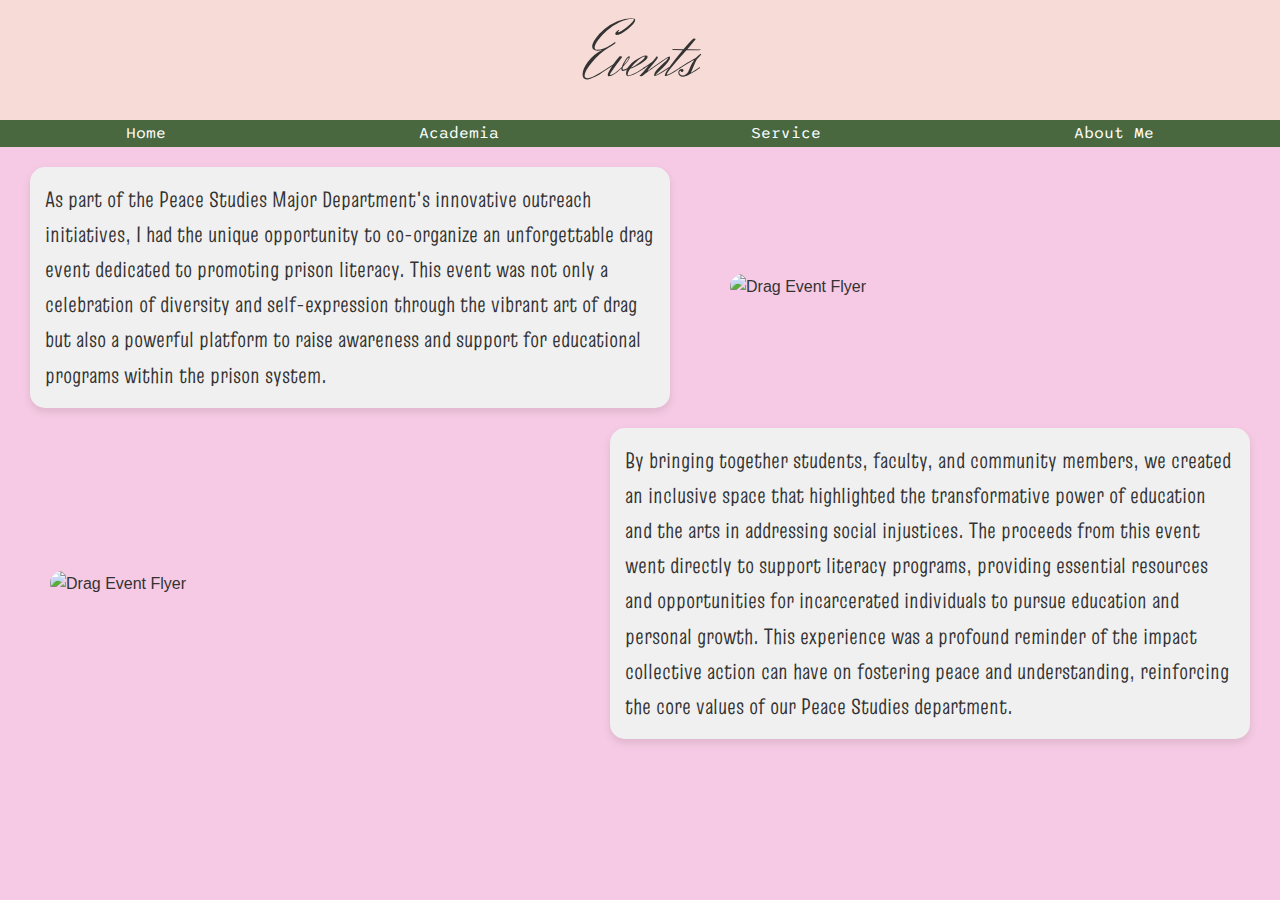
==== events.html @ f283f8b1 "Add files via upload" ====
<!DOCTYPE html>
<html lang="en">

<header>
    <meta charset="UTF-8">
    <meta name="viewport" content="width=device-width, initial-scale=1.0">
    <title>Events</title>
    <link rel="stylesheet" href="events.css">
    <link rel="preconnect" href="https://fonts.googleapis.com">
    <link rel="preconnect" href="https://fonts.gstatic.com" crossorigin>
    <link href="https://fonts.googleapis.com/css2?family=Herr+Von+Muellerhoff&display=swap" rel="stylesheet">
    <link rel="preconnect" href="https://fonts.googleapis.com">
    <link rel="preconnect" href="https://fonts.gstatic.com" crossorigin>
    <link href="https://fonts.googleapis.com/css2?family=Truculenta:opsz,wght@12..72,100..900&display=swap" rel="stylesheet">
    <link rel="preconnect" href="https://fonts.googleapis.com">
    <link rel="preconnect" href="https://fonts.gstatic.com" crossorigin>
    <link href="https://fonts.googleapis.com/css2?family=Sono:wght@200..800&display=swap" rel="stylesheet">

</header>

<body>

    <h1>Events</h1>
    <nav>
        <ul>
            <li><a href="index.html"class="external">Home</a></li>
            <li><a href="research.html"class="external">Academia</a></li>
            <li><a href="service.html"class="external">Service</a></li>
            <li><a href="personal.html"class="external">About Me</a></li>
        </ul>
    </nav>


    <div class="event-wrapper first-event">
        <p>
            As part of the Peace Studies Major Department's innovative outreach initiatives, I had the unique 
            opportunity to co-organize an unforgettable drag event dedicated to promoting prison literacy. 
            This event was not only a celebration of diversity and self-expression through the vibrant art 
            of drag but also a powerful platform to raise awareness and support for educational programs 
            within the prison system. 
        </p> 
        <img src="event images/events1.jpeg" alt="Drag Event Flyer" class="rounded-square">
    </div>

    <div class="event-wrapper second-event">
        <p>
            By bringing together students, faculty, and community members, 
            we created an inclusive space that highlighted the transformative power of education and the 
            arts in addressing social injustices. The proceeds from this event went directly to support 
            literacy programs, providing essential resources and opportunities for incarcerated individuals 
            to pursue education and personal growth. This experience was a profound reminder of the impact 
            collective action can have on fostering peace and understanding, reinforcing the core values of 
            our Peace Studies department.
        </p>
        <img src="event images/events2.jpeg" alt="Drag Event Flyer" class="rounded-square">
    </div>

</body>
</html>
---- events.css ----
*,
*::before,
*::after {
    margin: 0;
    padding: 0;
    box-sizing: inherit;
}

html {
    box-sizing: border-box;
}


h1{
    font-family: "Herr Von Muellerhoff", cursive;
    font-weight: 400;
    font-style: normal;
    text-align: center;
    font-size: 75px;
    margin-bottom:0;
    background-color: #f6dbd6;
    padding:0;
}

nav {
    top: 0;
    left: 0;
    width: 100%;
    background-color: #49683f;
  }
  
  nav ul {
    list-style: none;
    display: flex;
    justify-content: space-around;
    padding: 0;
  }
  
  nav a {
    text-decoration: none;
    color: white;
    padding: 0px;
    font-family: "Sono";
  }
  

  body {
    font-family: -apple-system, BlinkMacSystemFont, "Segoe UI", Roboto, Oxygen,
        Ubuntu, Cantarell, "Fira Sans", "Droid Sans", "Helvetica Neue",
        sans-serif;
    line-height: 1.6;
    font-size: 16px;
    background-color: #f5c4e1e3;
    color: #333;
    padding: 0px;
    margin: 0;
}

/*  base styles for headings */
h1, h2, h3, h4, h5, h6 {
    margin-bottom: 0rem;
}

h5{
    margin-top: 0rem;
    font-family:sans-serif;
    text-align:center;
}

p{
    display: flex; 
    align-items: center; 
    /*gap: 50px; */
    margin-right: 35px;
    font-family:"Truculenta";
    padding:60px;
    font-size: 22px;
}

.event-wrapper {
    display: flex;
    align-items: center; 
    justify-content: flex-start; 
    margin-bottom: 20px; 
    margin-top: 20px;
}

.event-wrapper > p,
.event-wrapper > img {
    flex-basis: 50%; 
}

.event-wrapper > p {
    flex-basis: 50%; 
    margin-right: 30px; 
    margin-left: 30px; 
    background-color: #f0f0f0; 
    padding: 15px; 
    border-radius: 15px; /* rounded corners*/
    box-shadow: 0 4px 8px rgba(0, 0, 0, 0.1); 
}

.event-wrapper > img {
    max-width: 500px; 
    max-height: 500px; 
    object-fit: cover; 
    border-radius: 15px; 
    height: auto;
    margin-left:30px ;
    margin-right: 30px;
}

.second-event {
    flex-direction: row-reverse; /* reverses the order of elements for the second event */
}
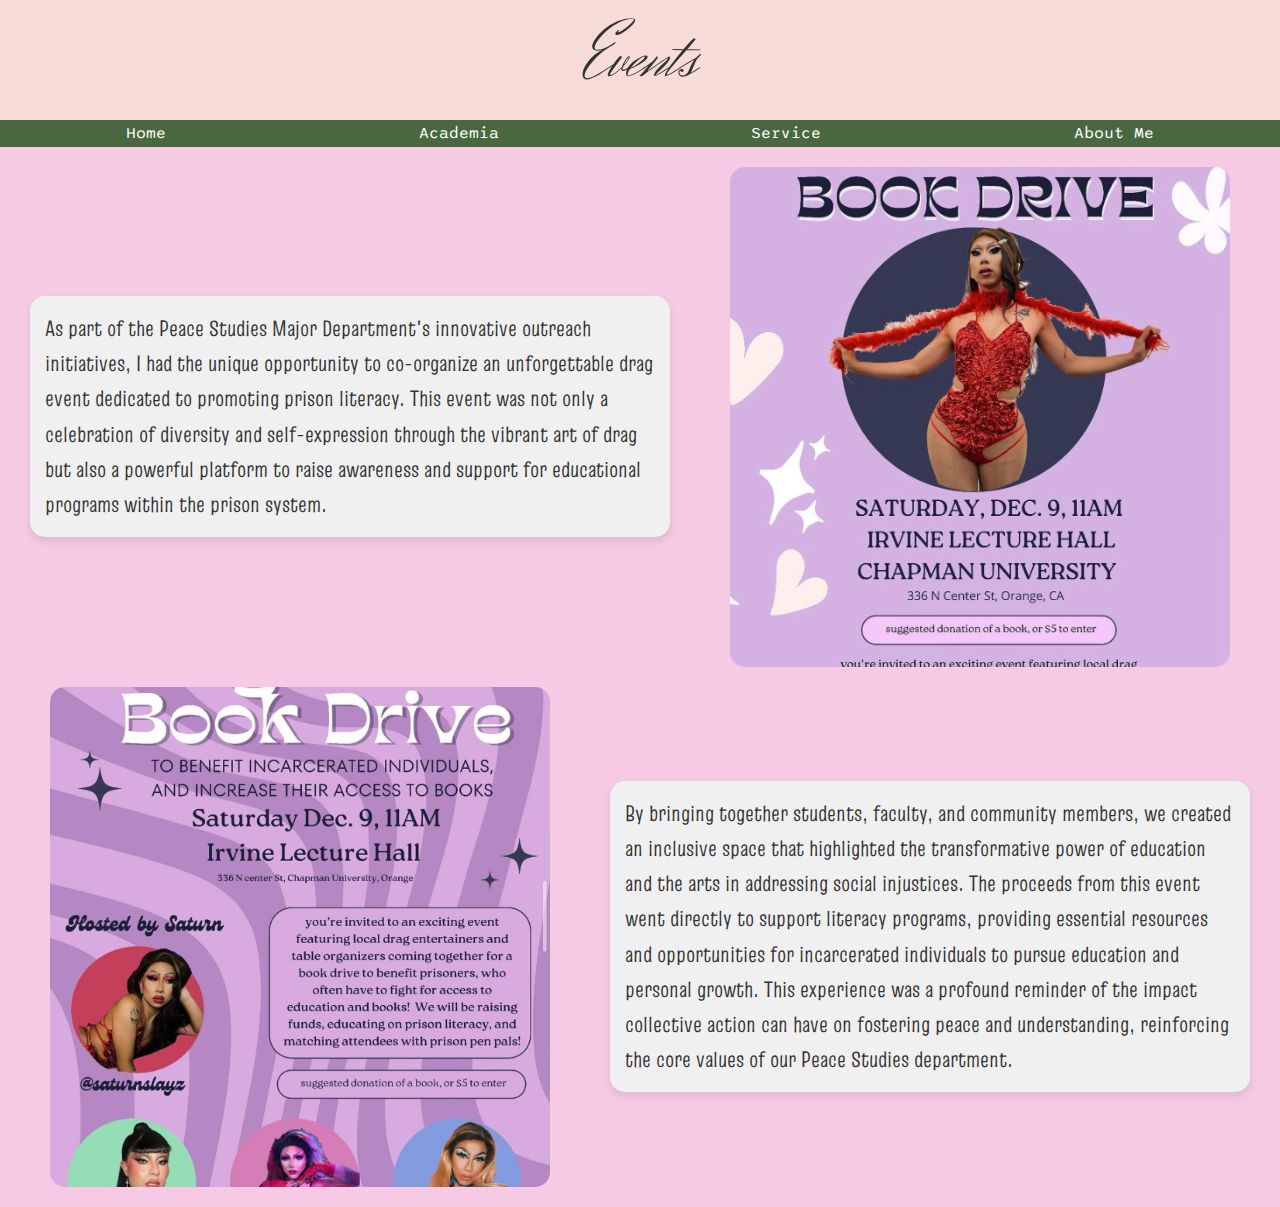
==== commit 4a8f00d5: "Update events.html" ====
--- a/events.html
+++ b/events.html
@@ -39,7 +39,7 @@
             of drag but also a powerful platform to raise awareness and support for educational programs 
             within the prison system. 
         </p> 
-        <img src="event images/events1.jpeg" alt="Drag Event Flyer" class="rounded-square">
+        <img src="events1.jpeg" alt="Drag Event Flyer" class="rounded-square">
     </div>
 
     <div class="event-wrapper second-event">
@@ -52,8 +52,8 @@
             collective action can have on fostering peace and understanding, reinforcing the core values of 
             our Peace Studies department.
         </p>
-        <img src="event images/events2.jpeg" alt="Drag Event Flyer" class="rounded-square">
+        <img src="events2.jpeg" alt="Drag Event Flyer" class="rounded-square">
     </div>
 
 </body>
-</html>+</html>
